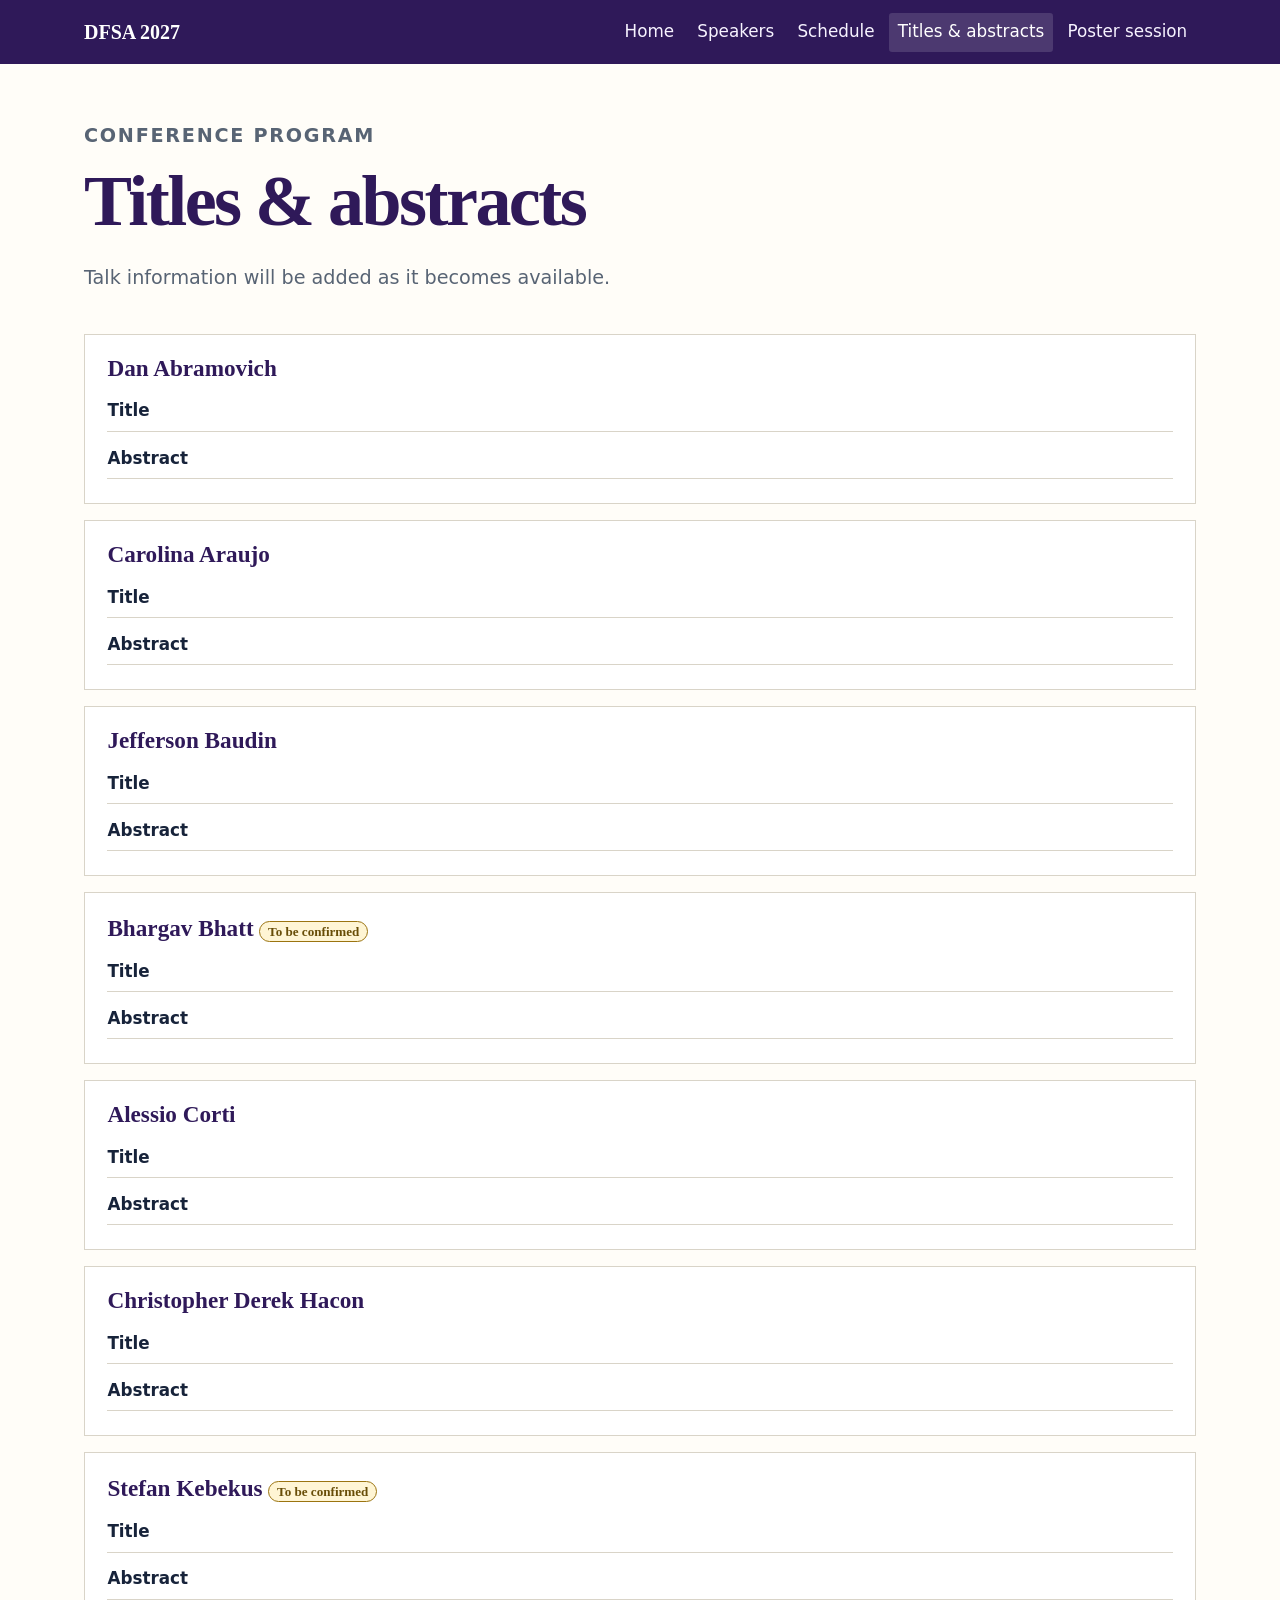
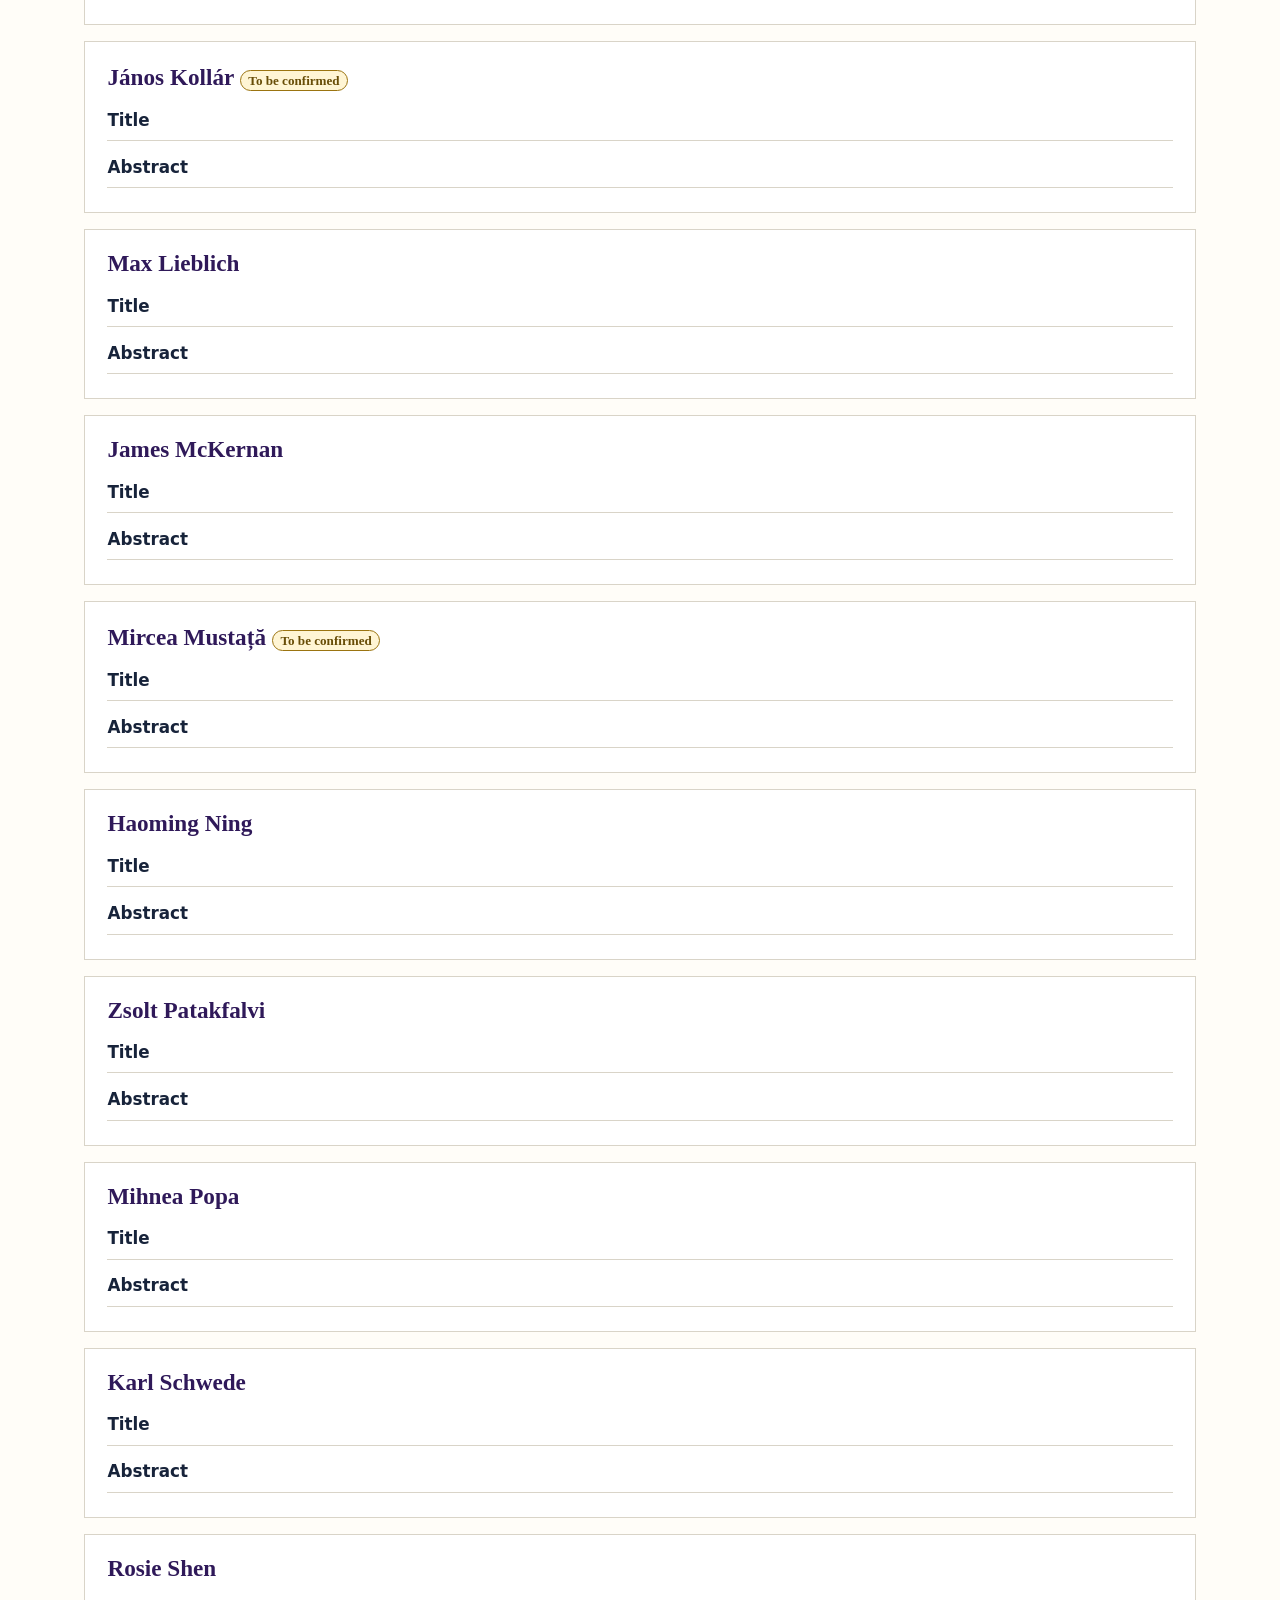
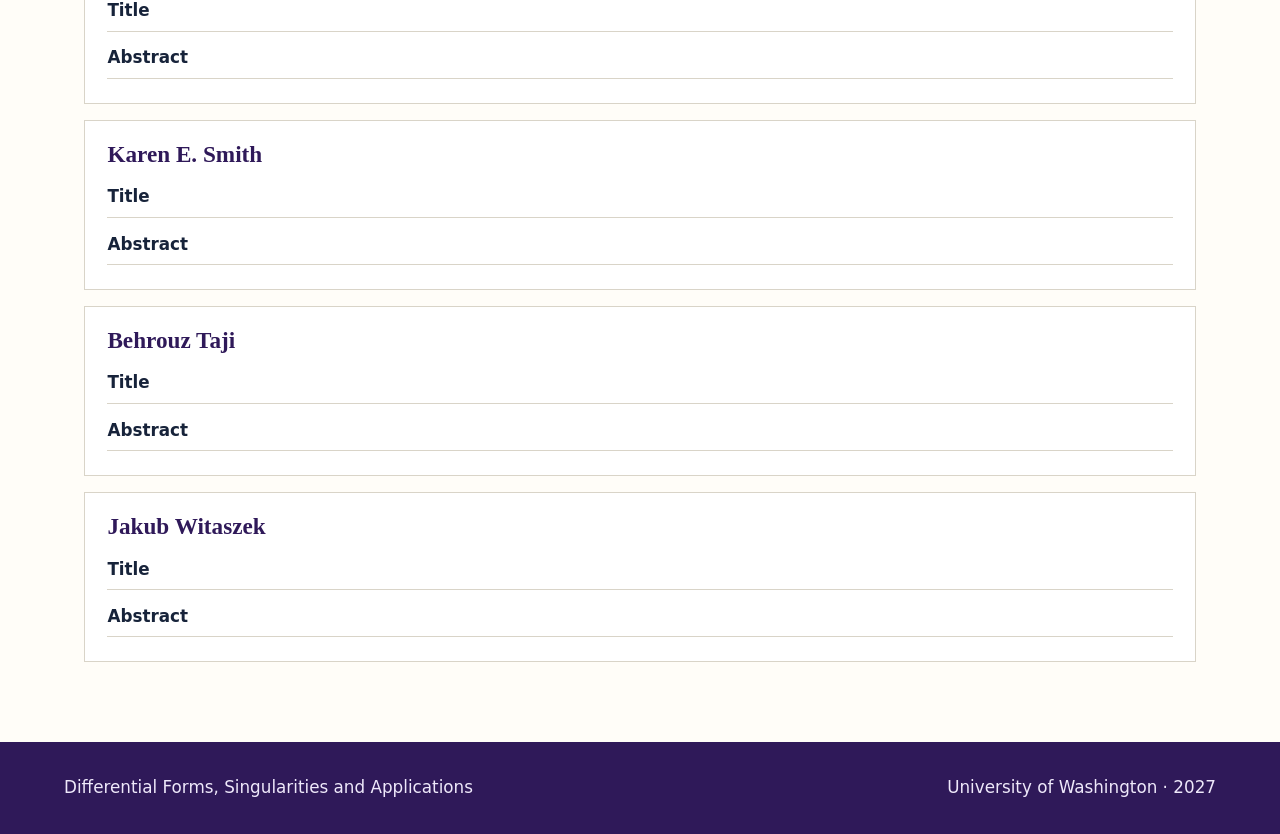
==== abstracts.html @ 840e5bfb "pushed ai's attempt" ====
<!doctype html>
<html lang="en"><head><meta charset="utf-8"><meta name="viewport" content="width=device-width, initial-scale=1"><meta name="description" content="Talk titles and abstracts for Differential Forms, Singularities and Applications."><title>Titles and abstracts · DFSA 2027</title><link rel="stylesheet" href="styles.css"></head>
<body><a class="skip-link" href="#main">Skip to main content</a><header class="site-header"><div class="nav-wrap"><a class="site-mark" href="index.html" aria-label="Conference home">DFSA 2027</a><nav class="site-nav" aria-label="Main navigation"><a class="nav-link" href="index.html">Home</a><a class="nav-link" href="speakers.html">Speakers</a><a class="nav-link" href="schedule.html">Schedule</a><a class="nav-link" href="abstracts.html" aria-current="page">Titles &amp; abstracts</a><a class="nav-link" href="posters.html">Poster session</a></nav></div></header>
<main id="main"><header class="page-intro"><p class="eyebrow">Conference program</p><h1>Titles &amp; abstracts</h1><p>Talk information will be added as it becomes available.</p></header>
<div class="abstracts">
<article class="abstract-entry"><h2>Dan Abramovich</h2><p class="blank-field"><strong>Title</strong></p><p class="blank-field"><strong>Abstract</strong></p></article>
<article class="abstract-entry"><h2>Carolina Araujo</h2><p class="blank-field"><strong>Title</strong></p><p class="blank-field"><strong>Abstract</strong></p></article>
<article class="abstract-entry"><h2>Jefferson Baudin</h2><p class="blank-field"><strong>Title</strong></p><p class="blank-field"><strong>Abstract</strong></p></article>
<article class="abstract-entry"><h2>Bhargav Bhatt <span class="status">To be confirmed</span></h2><p class="blank-field"><strong>Title</strong></p><p class="blank-field"><strong>Abstract</strong></p></article>
<article class="abstract-entry"><h2>Alessio Corti</h2><p class="blank-field"><strong>Title</strong></p><p class="blank-field"><strong>Abstract</strong></p></article>
<article class="abstract-entry"><h2>Christopher Derek Hacon</h2><p class="blank-field"><strong>Title</strong></p><p class="blank-field"><strong>Abstract</strong></p></article>
<article class="abstract-entry"><h2>Stefan Kebekus <span class="status">To be confirmed</span></h2><p class="blank-field"><strong>Title</strong></p><p class="blank-field"><strong>Abstract</strong></p></article>
<article class="abstract-entry"><h2>János Kollár <span class="status">To be confirmed</span></h2><p class="blank-field"><strong>Title</strong></p><p class="blank-field"><strong>Abstract</strong></p></article>
<article class="abstract-entry"><h2>Max Lieblich</h2><p class="blank-field"><strong>Title</strong></p><p class="blank-field"><strong>Abstract</strong></p></article>
<article class="abstract-entry"><h2>James McKernan</h2><p class="blank-field"><strong>Title</strong></p><p class="blank-field"><strong>Abstract</strong></p></article>
<article class="abstract-entry"><h2>Mircea Mustață <span class="status">To be confirmed</span></h2><p class="blank-field"><strong>Title</strong></p><p class="blank-field"><strong>Abstract</strong></p></article>
<article class="abstract-entry"><h2>Haoming Ning</h2><p class="blank-field"><strong>Title</strong></p><p class="blank-field"><strong>Abstract</strong></p></article>
<article class="abstract-entry"><h2>Zsolt Patakfalvi</h2><p class="blank-field"><strong>Title</strong></p><p class="blank-field"><strong>Abstract</strong></p></article>
<article class="abstract-entry"><h2>Mihnea Popa</h2><p class="blank-field"><strong>Title</strong></p><p class="blank-field"><strong>Abstract</strong></p></article>
<article class="abstract-entry"><h2>Karl Schwede</h2><p class="blank-field"><strong>Title</strong></p><p class="blank-field"><strong>Abstract</strong></p></article>
<article class="abstract-entry"><h2>Rosie Shen</h2><p class="blank-field"><strong>Title</strong></p><p class="blank-field"><strong>Abstract</strong></p></article>
<article class="abstract-entry"><h2>Karen E. Smith</h2><p class="blank-field"><strong>Title</strong></p><p class="blank-field"><strong>Abstract</strong></p></article>
<article class="abstract-entry"><h2>Behrouz Taji</h2><p class="blank-field"><strong>Title</strong></p><p class="blank-field"><strong>Abstract</strong></p></article>
<article class="abstract-entry"><h2>Jakub Witaszek</h2><p class="blank-field"><strong>Title</strong></p><p class="blank-field"><strong>Abstract</strong></p></article>
</div></main>
<footer class="site-footer"><div class="footer-inner"><p>Differential Forms, Singularities and Applications</p><p>University of Washington · 2027</p></div></footer></body></html>
---- styles.css ----
:root {
  --ink: #17233a;
  --muted: #586474;
  --cream: #f7f3e9;
  --paper: #fffdf8;
  --gold: #d9a928;
  --purple: #4b2e83;
  --purple-dark: #2f1959;
  --line: #d9d4c8;
  --max-width: 72rem;
}

* { box-sizing: border-box; }

html { scroll-behavior: smooth; }

body {
  margin: 0;
  color: var(--ink);
  background: var(--paper);
  font-family: Inter, ui-sans-serif, system-ui, -apple-system, BlinkMacSystemFont, "Segoe UI", sans-serif;
  font-size: 1.05rem;
  line-height: 1.65;
}

a { color: #3f2675; text-underline-offset: .18em; }
a:hover { text-decoration-thickness: .14em; }
a:focus-visible, .nav-link:focus-visible { outline: .2rem solid var(--gold); outline-offset: .2rem; }

.skip-link {
  position: absolute;
  left: 1rem;
  top: -5rem;
  z-index: 10;
  padding: .7rem 1rem;
  color: white;
  background: var(--purple-dark);
}
.skip-link:focus { top: 1rem; }

.site-header { background: var(--purple-dark); color: white; }
.nav-wrap {
  max-width: var(--max-width);
  margin: auto;
  padding: .8rem 1.25rem;
  display: flex;
  align-items: center;
  justify-content: space-between;
  gap: 1.5rem;
}
.site-mark { color: white; font-family: Georgia, serif; font-size: 1.25rem; font-weight: 700; text-decoration: none; }
.site-nav { display: flex; flex-wrap: wrap; gap: .2rem .35rem; }
.nav-link { padding: .35rem .55rem; color: #f7f3ff; text-decoration: none; border-radius: .2rem; }
.nav-link:hover, .nav-link[aria-current="page"] { background: rgba(255,255,255,.14); color: white; }

.hero {
  position: relative;
  min-height: 34rem;
  display: grid;
  align-items: end;
  background: #20314b url("assets/seattle-skyline.jpg") center 47% / cover no-repeat;
}
.hero::before { content: ""; position: absolute; inset: 0; background: linear-gradient(90deg, rgba(20,10,43,.91) 0%, rgba(34,21,60,.69) 48%, rgba(20,25,36,.27) 100%); }
.hero-content { position: relative; width: min(var(--max-width), 100%); margin: 0 auto; padding: 5rem 1.25rem 4.5rem; color: white; }
.eyebrow { margin: 0 0 .5rem; color: #f6d978; font-weight: 750; letter-spacing: .09em; text-transform: uppercase; }
h1, h2, h3 { font-family: Georgia, "Times New Roman", serif; line-height: 1.15; }
h1 { max-width: 14ch; margin: 0; font-size: clamp(2.7rem, 7vw, 5.4rem); letter-spacing: -.035em; }
.hero-details { margin: 1.7rem 0 0; font-size: clamp(1.15rem, 2vw, 1.45rem); font-weight: 650; }
.hero-credit { position: absolute; right: 1rem; bottom: .6rem; color: rgba(255,255,255,.9); font-size: .76rem; }
.hero-credit a { color: inherit; }

main:not(.home-main) { max-width: var(--max-width); min-height: 65vh; margin: auto; padding: 3.5rem 1.25rem 5rem; }
.page-intro { max-width: 48rem; margin-bottom: 2.5rem; }
.page-intro h1 { max-width: none; color: var(--purple-dark); font-size: clamp(2.5rem, 6vw, 4.5rem); }
.page-intro p { font-size: 1.2rem; color: var(--muted); }

.home-section { max-width: var(--max-width); margin: auto; padding: 4.5rem 1.25rem; }
.home-section h2 { margin: 0 0 1rem; color: var(--purple-dark); font-size: clamp(2rem, 4vw, 3.1rem); }
.lead { max-width: 46rem; font-family: Georgia, serif; font-size: clamp(1.3rem, 2.5vw, 1.65rem); }
.facts { display: grid; grid-template-columns: repeat(3, 1fr); gap: 1rem; margin: 2.5rem 0 0; }
.fact { padding: 1.3rem; border-top: .3rem solid var(--gold); background: var(--cream); }
.fact strong { display: block; color: var(--purple-dark); font-family: Georgia, serif; font-size: 1.25rem; }

.speaker-list { display: grid; grid-template-columns: repeat(auto-fit, minmax(15rem, 1fr)); gap: .8rem; padding: 0; list-style: none; }
.speaker-card { min-height: 6.5rem; padding: 1.15rem; border: 1px solid var(--line); border-left: .3rem solid var(--purple); background: white; }
.speaker-card h2 { margin: 0; font-size: 1.3rem; }
.status { display: inline-block; margin-top: .5rem; padding: .12rem .48rem; border: 1px solid #9b7410; border-radius: 1rem; color: #684d07; background: #fff5d4; font-size: .82rem; font-weight: 750; }

.table-scroll { overflow-x: auto; border: 1px solid var(--line); }
table { width: 100%; min-width: 44rem; border-collapse: collapse; background: white; }
caption { padding: .85rem; text-align: left; color: var(--muted); font-size: .92rem; }
th, td { padding: .85rem 1rem; border: 1px solid var(--line); text-align: left; vertical-align: top; }
thead th { color: white; background: var(--purple-dark); }
tbody th { width: 8.5rem; color: var(--purple-dark); background: var(--cream); }
.unassigned { color: var(--muted); font-style: italic; }

.abstracts { display: grid; gap: 1rem; }
.abstract-entry { padding: 1.25rem 1.4rem 1.5rem; border: 1px solid var(--line); background: white; }
.abstract-entry h2 { margin: 0 0 1rem; color: var(--purple-dark); font-size: 1.45rem; }
.blank-field { min-height: 2rem; margin: .8rem 0 0; padding-bottom: .35rem; border-bottom: 1px solid var(--line); }
.blank-field strong { display: inline-block; min-width: 5rem; }
.empty-state { max-width: 42rem; padding: 2rem; border-left: .35rem solid var(--gold); background: var(--cream); }

.site-footer { padding: 2rem 1.25rem; color: #eee8fa; background: var(--purple-dark); }
.footer-inner { max-width: var(--max-width); margin: auto; display: flex; justify-content: space-between; gap: 1rem; flex-wrap: wrap; }
.site-footer p { margin: 0; }
.site-footer a { color: white; }

@media (max-width: 48rem) {
  .nav-wrap { align-items: flex-start; flex-direction: column; gap: .55rem; }
  .site-nav { margin-left: -.55rem; }
  .hero { min-height: 30rem; }
  .facts { grid-template-columns: 1fr; }
}

@media (prefers-reduced-motion: reduce) { html { scroll-behavior: auto; } }
@media print { .site-nav, .skip-link { display: none; } .site-header { color: black; background: white; } .site-mark { color: black; } }
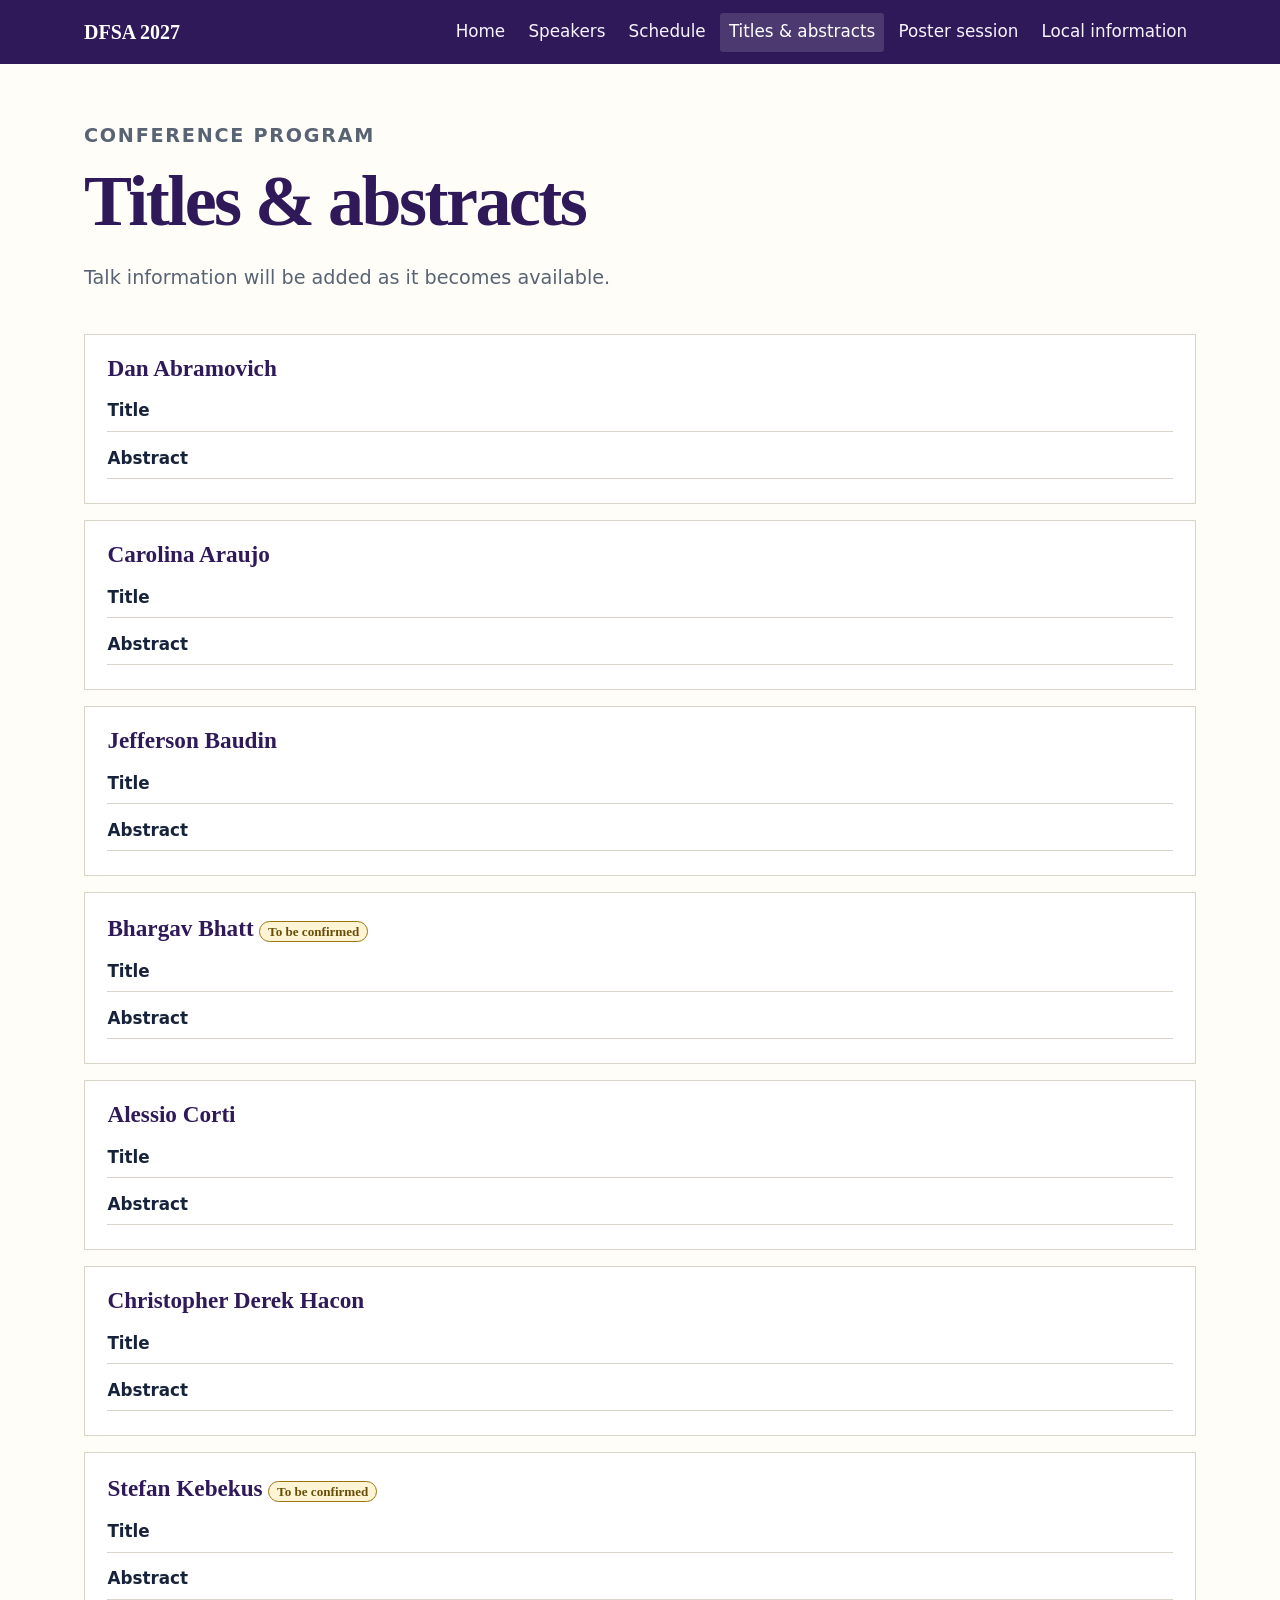
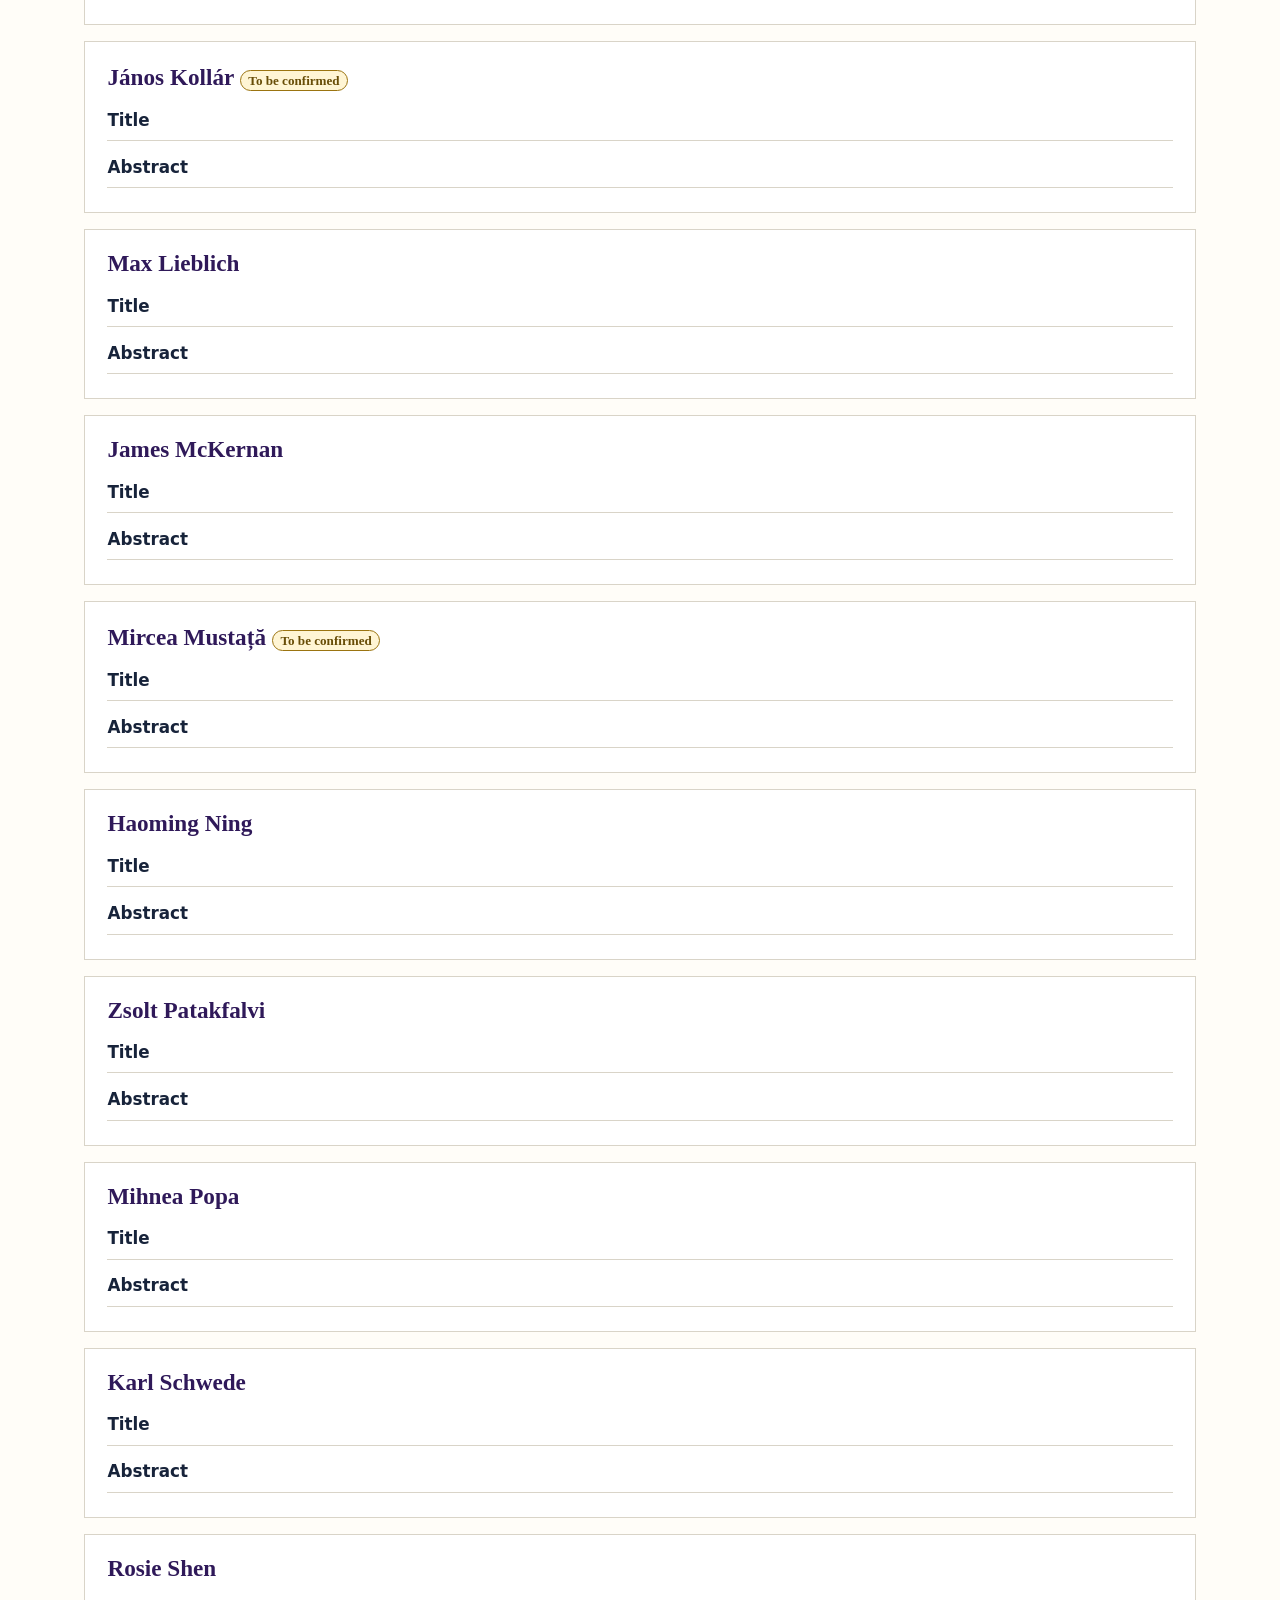
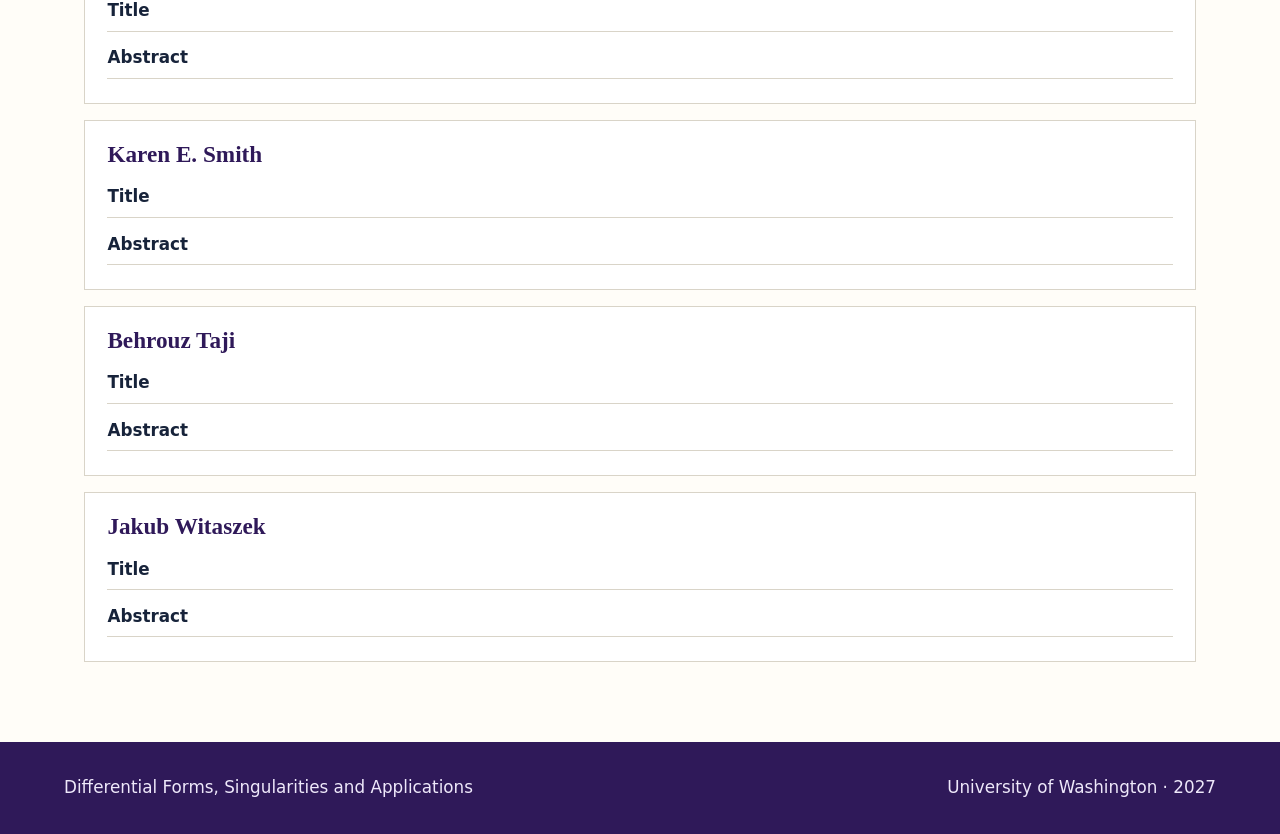
==== commit 79639424: "updated speaker page" ====
--- a/abstracts.html
+++ b/abstracts.html
@@ -1,6 +1,6 @@
 <!doctype html>
 <html lang="en"><head><meta charset="utf-8"><meta name="viewport" content="width=device-width, initial-scale=1"><meta name="description" content="Talk titles and abstracts for Differential Forms, Singularities and Applications."><title>Titles and abstracts · DFSA 2027</title><link rel="stylesheet" href="styles.css"></head>
-<body><a class="skip-link" href="#main">Skip to main content</a><header class="site-header"><div class="nav-wrap"><a class="site-mark" href="index.html" aria-label="Conference home">DFSA 2027</a><nav class="site-nav" aria-label="Main navigation"><a class="nav-link" href="index.html">Home</a><a class="nav-link" href="speakers.html">Speakers</a><a class="nav-link" href="schedule.html">Schedule</a><a class="nav-link" href="abstracts.html" aria-current="page">Titles &amp; abstracts</a><a class="nav-link" href="posters.html">Poster session</a></nav></div></header>
+<body><a class="skip-link" href="#main">Skip to main content</a><header class="site-header"><div class="nav-wrap"><a class="site-mark" href="index.html" aria-label="Conference home">DFSA 2027</a><nav class="site-nav" aria-label="Main navigation"><a class="nav-link" href="index.html">Home</a><a class="nav-link" href="speakers.html">Speakers</a><a class="nav-link" href="schedule.html">Schedule</a><a class="nav-link" href="abstracts.html" aria-current="page">Titles &amp; abstracts</a><a class="nav-link" href="posters.html">Poster session</a><a class="nav-link" href="local.html">Local information</a></nav></div></header>
 <main id="main"><header class="page-intro"><p class="eyebrow">Conference program</p><h1>Titles &amp; abstracts</h1><p>Talk information will be added as it becomes available.</p></header>
 <div class="abstracts">
 <article class="abstract-entry"><h2>Dan Abramovich</h2><p class="blank-field"><strong>Title</strong></p><p class="blank-field"><strong>Abstract</strong></p></article>
--- a/styles.css
+++ b/styles.css
@@ -81,9 +81,13 @@
 .fact { padding: 1.3rem; border-top: .3rem solid var(--gold); background: var(--cream); }
 .fact strong { display: block; color: var(--purple-dark); font-family: Georgia, serif; font-size: 1.25rem; }
 
-.speaker-list { display: grid; grid-template-columns: repeat(auto-fit, minmax(15rem, 1fr)); gap: .8rem; padding: 0; list-style: none; }
-.speaker-card { min-height: 6.5rem; padding: 1.15rem; border: 1px solid var(--line); border-left: .3rem solid var(--purple); background: white; }
+.speaker-list { display: grid; grid-template-columns: repeat(auto-fit, minmax(20rem, 1fr)); gap: .8rem; padding: 0; list-style: none; }
+.speaker-card { min-height: 9.5rem; padding: 1.15rem; border: 1px solid var(--line); border-left: .3rem solid var(--purple); background: white; display: flex; align-items: center; gap: 1.15rem; }
 .speaker-card h2 { margin: 0; font-size: 1.3rem; }
+.speaker-card h2 a { color: var(--purple-dark); }
+.speaker-photo { width: 7rem; height: 7rem; flex: 0 0 7rem; border-radius: 50%; object-fit: cover; object-position: center top; background: var(--cream); }
+.speaker-photo-center { object-position: center; }
+.affiliation { margin: .4rem 0 0; color: var(--muted); line-height: 1.4; }
 .status { display: inline-block; margin-top: .5rem; padding: .12rem .48rem; border: 1px solid #9b7410; border-radius: 1rem; color: #684d07; background: #fff5d4; font-size: .82rem; font-weight: 750; }
 
 .table-scroll { overflow-x: auto; border: 1px solid var(--line); }
@@ -100,6 +104,9 @@
 .blank-field { min-height: 2rem; margin: .8rem 0 0; padding-bottom: .35rem; border-bottom: 1px solid var(--line); }
 .blank-field strong { display: inline-block; min-width: 5rem; }
 .empty-state { max-width: 42rem; padding: 2rem; border-left: .35rem solid var(--gold); background: var(--cream); }
+.info-section { max-width: 46rem; margin-top: 2.5rem; padding-top: .5rem; border-top: .25rem solid var(--gold); }
+.info-section h2 { color: var(--purple-dark); font-size: 1.8rem; }
+.notice { padding: .9rem 1rem; border-left: .3rem solid var(--gold); background: var(--cream); }
 
 .site-footer { padding: 2rem 1.25rem; color: #eee8fa; background: var(--purple-dark); }
 .footer-inner { max-width: var(--max-width); margin: auto; display: flex; justify-content: space-between; gap: 1rem; flex-wrap: wrap; }
@@ -111,6 +118,7 @@
   .site-nav { margin-left: -.55rem; }
   .hero { min-height: 30rem; }
   .facts { grid-template-columns: 1fr; }
+  .speaker-list { grid-template-columns: 1fr; }
 }
 
 @media (prefers-reduced-motion: reduce) { html { scroll-behavior: auto; } }
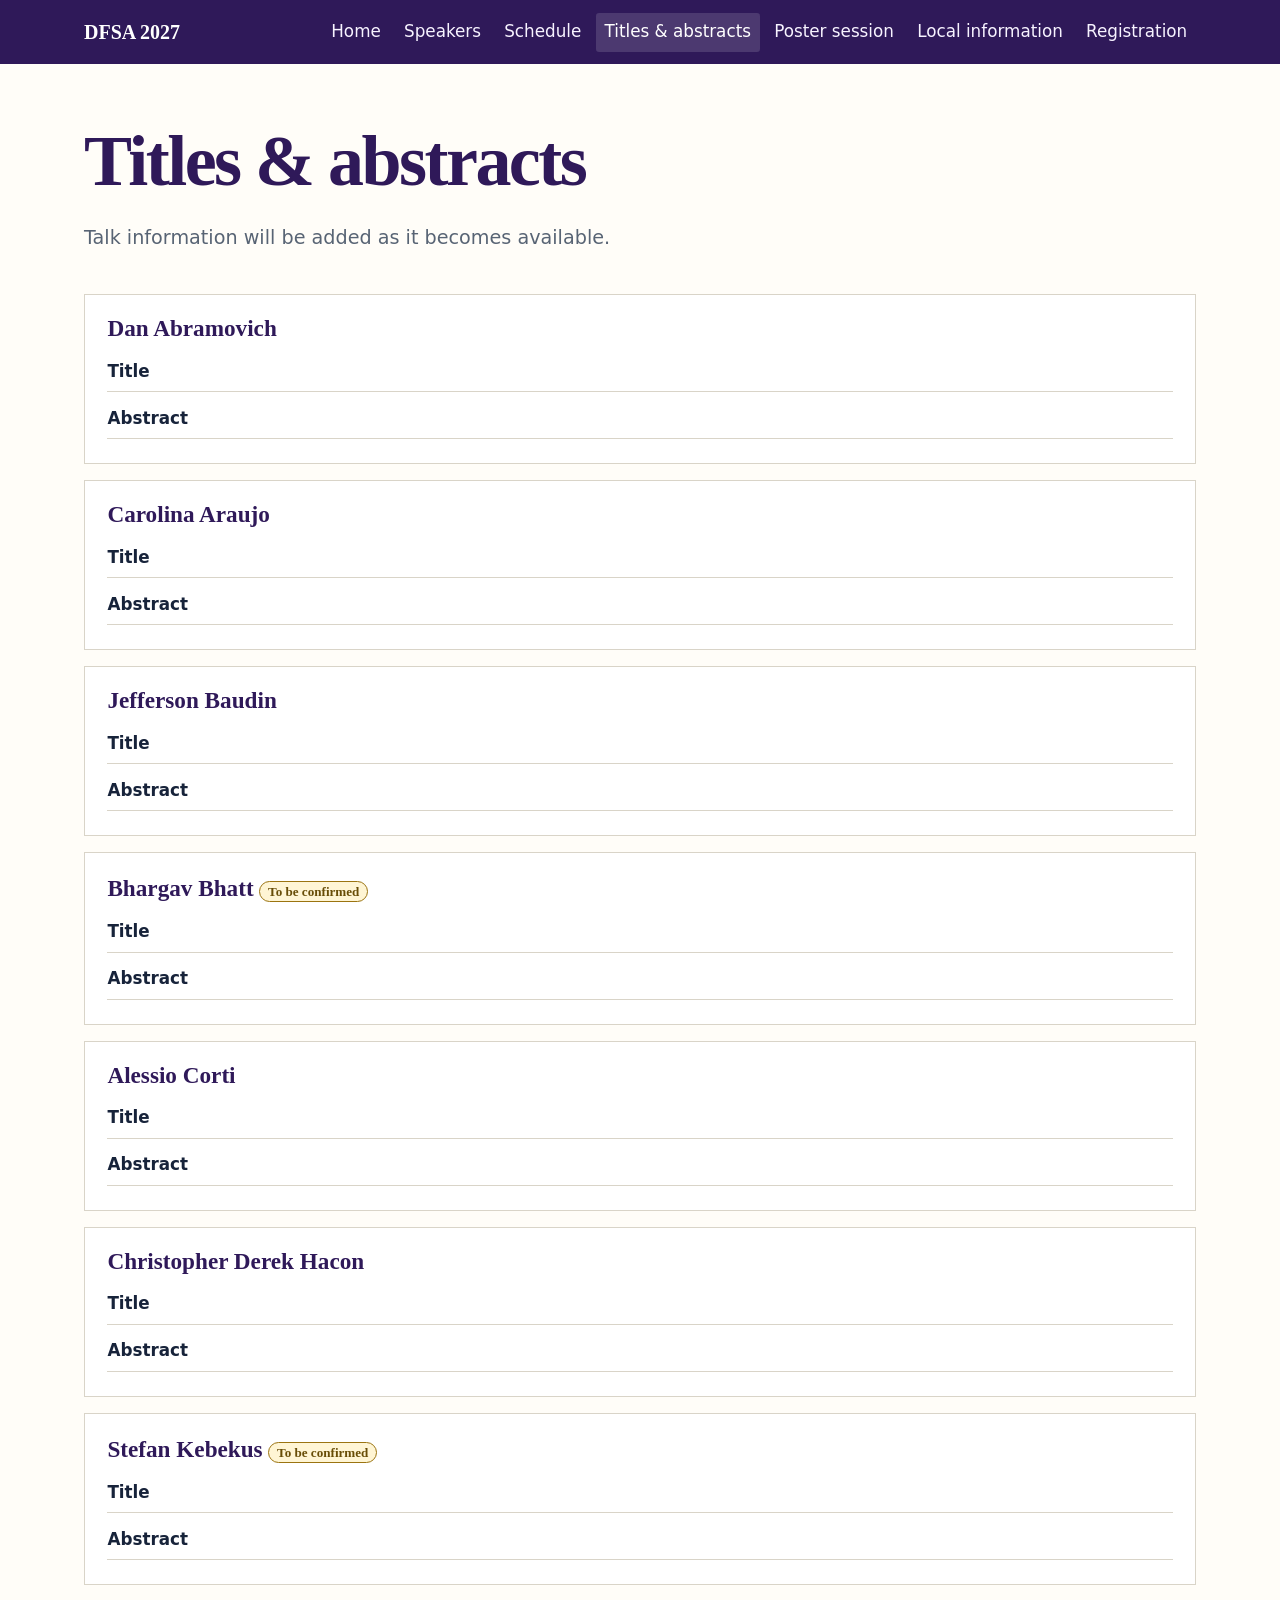
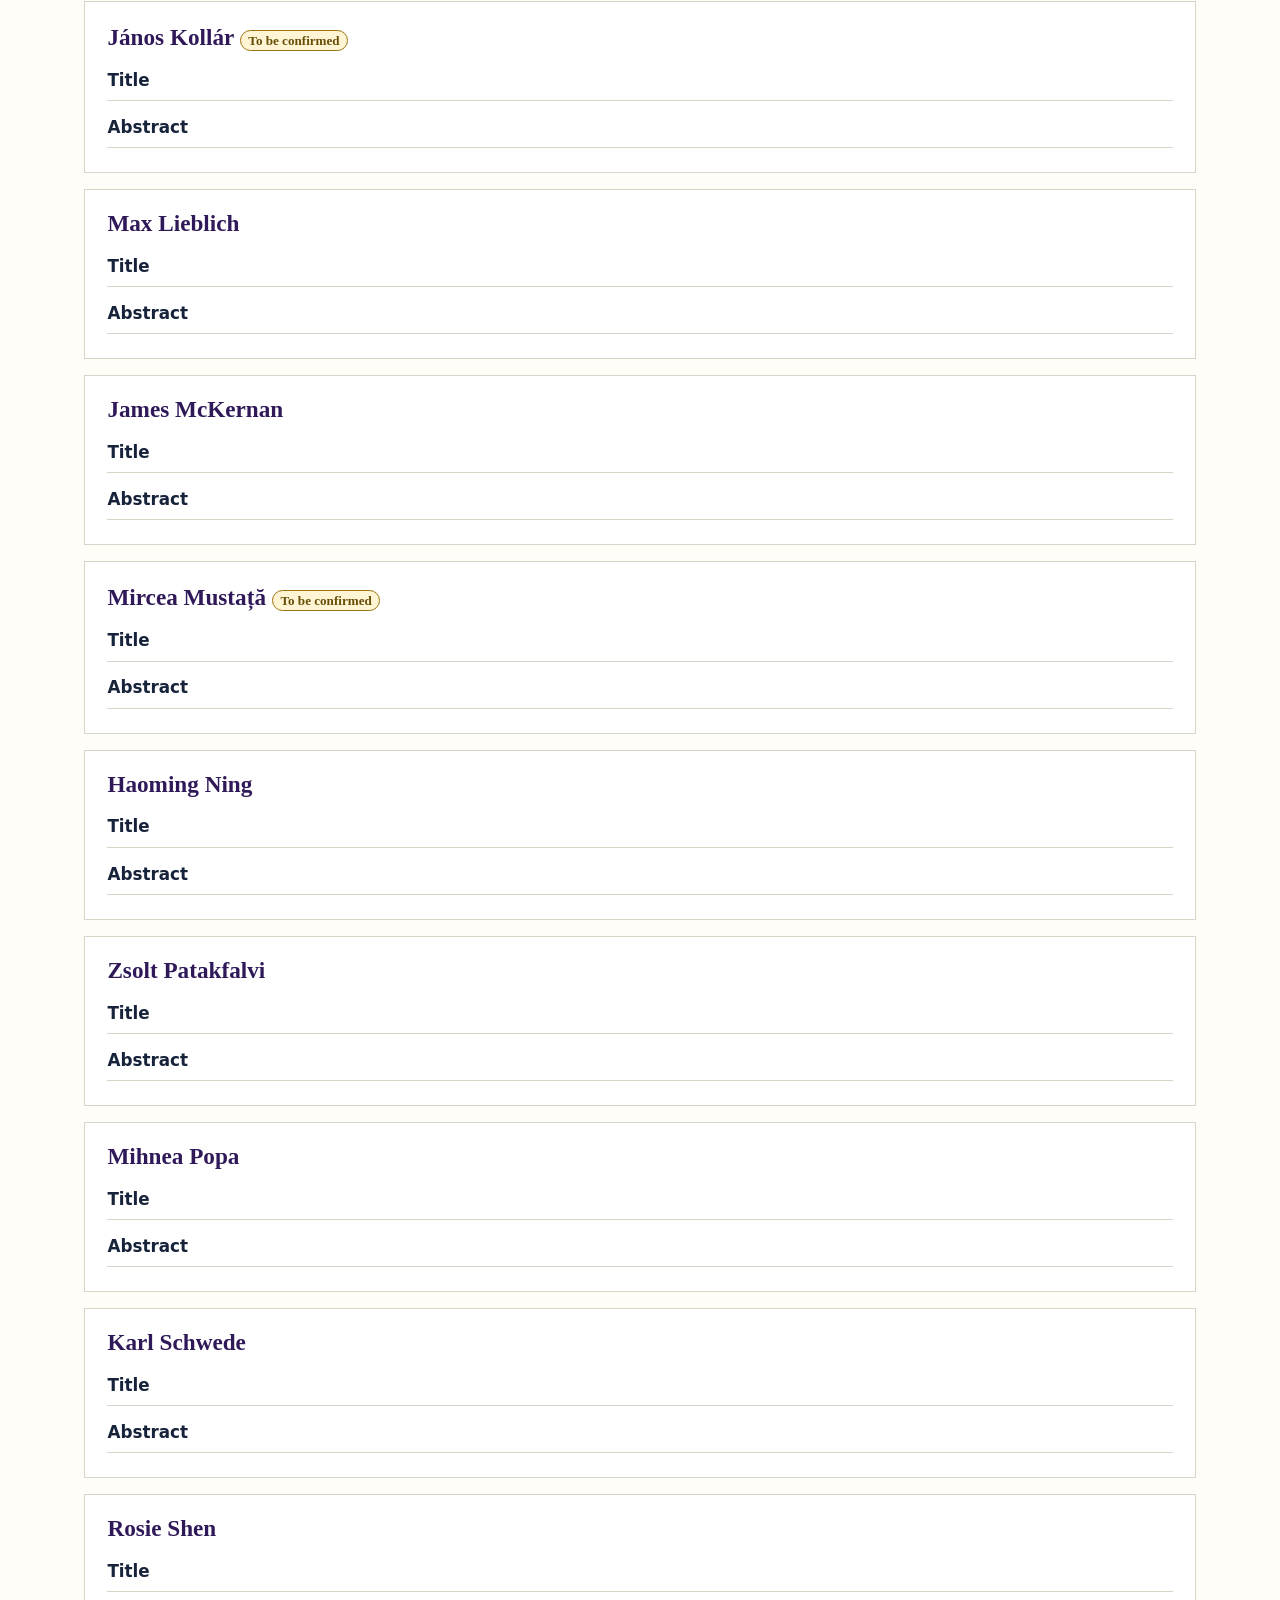
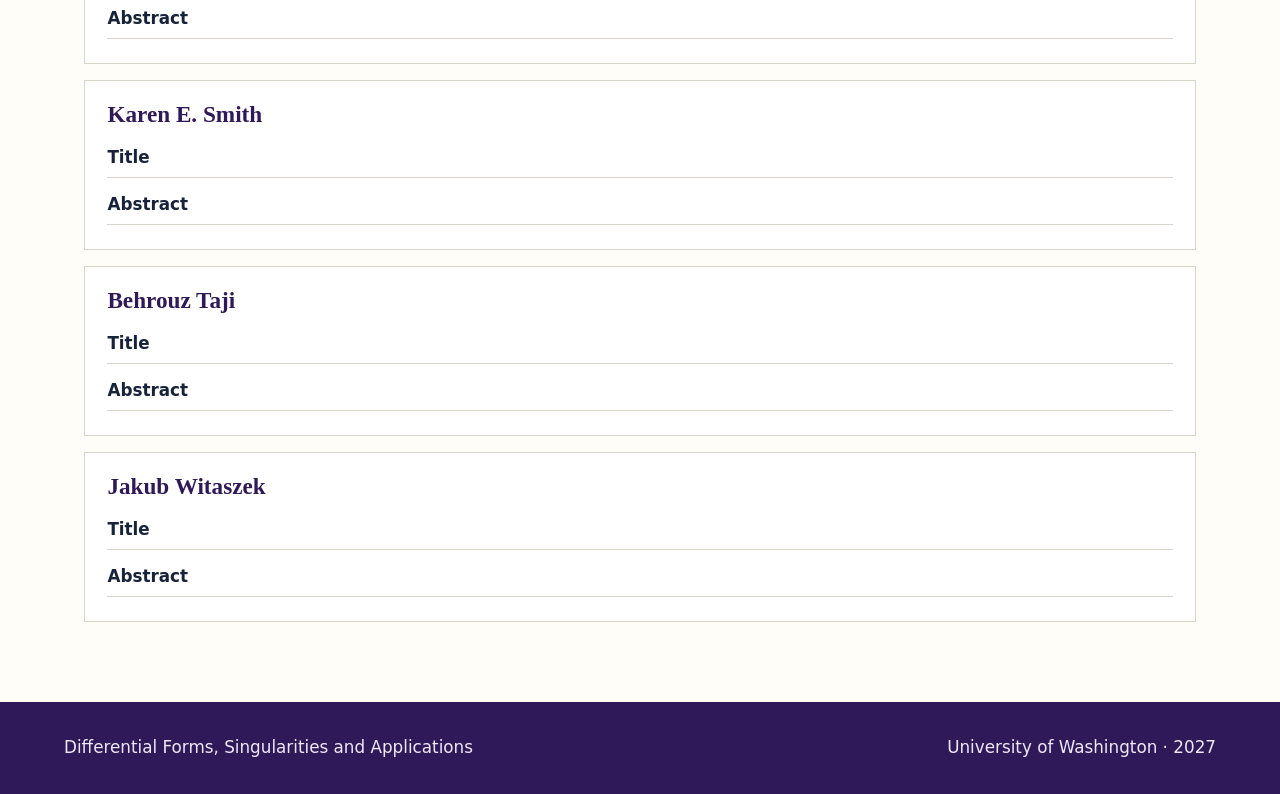
==== commit 6eaa22ab: "Accessibility improvements" ====
--- a/abstracts.html
+++ b/abstracts.html
@@ -1,7 +1,7 @@
 <!doctype html>
 <html lang="en"><head><meta charset="utf-8"><meta name="viewport" content="width=device-width, initial-scale=1"><meta name="description" content="Talk titles and abstracts for Differential Forms, Singularities and Applications."><title>Titles and abstracts · DFSA 2027</title><link rel="stylesheet" href="styles.css"></head>
-<body><a class="skip-link" href="#main">Skip to main content</a><header class="site-header"><div class="nav-wrap"><a class="site-mark" href="index.html" aria-label="Conference home">DFSA 2027</a><nav class="site-nav" aria-label="Main navigation"><a class="nav-link" href="index.html">Home</a><a class="nav-link" href="speakers.html">Speakers</a><a class="nav-link" href="schedule.html">Schedule</a><a class="nav-link" href="abstracts.html" aria-current="page">Titles &amp; abstracts</a><a class="nav-link" href="posters.html">Poster session</a><a class="nav-link" href="local.html">Local information</a></nav></div></header>
-<main id="main"><header class="page-intro"><p class="eyebrow">Conference program</p><h1>Titles &amp; abstracts</h1><p>Talk information will be added as it becomes available.</p></header>
+<body><a class="skip-link" href="#main">Skip to main content</a><header class="site-header"><div class="nav-wrap"><a class="site-mark" href="index.html" aria-label="Conference home">DFSA 2027</a><nav class="site-nav" aria-label="Main navigation"><a class="nav-link" href="index.html">Home</a><a class="nav-link" href="speakers.html">Speakers</a><a class="nav-link" href="schedule.html">Schedule</a><a class="nav-link" href="abstracts.html" aria-current="page">Titles &amp; abstracts</a><a class="nav-link" href="posters.html">Poster session</a><a class="nav-link" href="local.html">Local information</a><a class="nav-link" href="registration.html">Registration</a></nav></div></header>
+<main id="main"><header class="page-intro"><h1>Titles &amp; abstracts</h1><p>Talk information will be added as it becomes available.</p></header>
 <div class="abstracts">
 <article class="abstract-entry"><h2>Dan Abramovich</h2><p class="blank-field"><strong>Title</strong></p><p class="blank-field"><strong>Abstract</strong></p></article>
 <article class="abstract-entry"><h2>Carolina Araujo</h2><p class="blank-field"><strong>Title</strong></p><p class="blank-field"><strong>Abstract</strong></p></article>
--- a/styles.css
+++ b/styles.css
@@ -25,7 +25,7 @@
 
 a { color: #3f2675; text-underline-offset: .18em; }
 a:hover { text-decoration-thickness: .14em; }
-a:focus-visible, .nav-link:focus-visible { outline: .2rem solid var(--gold); outline-offset: .2rem; }
+:focus-visible { outline: .2rem solid var(--gold); outline-offset: .2rem; }
 
 .skip-link {
   position: absolute;
@@ -61,7 +61,7 @@
   background: #20314b url("assets/seattle-skyline.jpg") center 47% / cover no-repeat;
 }
 .hero::before { content: ""; position: absolute; inset: 0; background: linear-gradient(90deg, rgba(20,10,43,.91) 0%, rgba(34,21,60,.69) 48%, rgba(20,25,36,.27) 100%); }
-.hero-content { position: relative; width: min(var(--max-width), 100%); margin: 0 auto; padding: 5rem 1.25rem 4.5rem; color: white; }
+.hero-content { position: relative; width: 100%; min-width: 0; max-width: min(100%, var(--max-width)); margin: 0 auto; padding: 5rem 1.25rem 4.5rem; color: white; overflow-wrap: anywhere; }
 .eyebrow { margin: 0 0 .5rem; color: #f6d978; font-weight: 750; letter-spacing: .09em; text-transform: uppercase; }
 h1, h2, h3 { font-family: Georgia, "Times New Roman", serif; line-height: 1.15; }
 h1 { max-width: 14ch; margin: 0; font-size: clamp(2.7rem, 7vw, 5.4rem); letter-spacing: -.035em; }
@@ -81,13 +81,14 @@
 .fact { padding: 1.3rem; border-top: .3rem solid var(--gold); background: var(--cream); }
 .fact strong { display: block; color: var(--purple-dark); font-family: Georgia, serif; font-size: 1.25rem; }
 
-.speaker-list { display: grid; grid-template-columns: repeat(auto-fit, minmax(20rem, 1fr)); gap: .8rem; padding: 0; list-style: none; }
-.speaker-card { min-height: 9.5rem; padding: 1.15rem; border: 1px solid var(--line); border-left: .3rem solid var(--purple); background: white; display: flex; align-items: center; gap: 1.15rem; }
+.speaker-list { min-width: 0; display: grid; grid-template-columns: repeat(auto-fit, minmax(20rem, 1fr)); gap: .8rem; padding: 0; list-style: none; }
+.speaker-card { min-width: 0; min-height: 9.5rem; padding: 1.15rem; border: 1px solid var(--line); border-left: .3rem solid var(--purple); background: white; display: flex; align-items: center; gap: 1.15rem; }
+.speaker-card > div { min-width: 0; }
 .speaker-card h2 { margin: 0; font-size: 1.3rem; }
-.speaker-card h2 a { color: var(--purple-dark); }
+.speaker-card h2 a { color: var(--purple-dark); overflow-wrap: anywhere; }
 .speaker-photo { width: 7rem; height: 7rem; flex: 0 0 7rem; border-radius: 50%; object-fit: cover; object-position: center top; background: var(--cream); }
 .speaker-photo-center { object-position: center; }
-.affiliation { margin: .4rem 0 0; color: var(--muted); line-height: 1.4; }
+.affiliation { margin: .4rem 0 0; color: var(--muted); line-height: 1.4; overflow-wrap: anywhere; }
 .status { display: inline-block; margin-top: .5rem; padding: .12rem .48rem; border: 1px solid #9b7410; border-radius: 1rem; color: #684d07; background: #fff5d4; font-size: .82rem; font-weight: 750; }
 
 .table-scroll { overflow-x: auto; border: 1px solid var(--line); }
